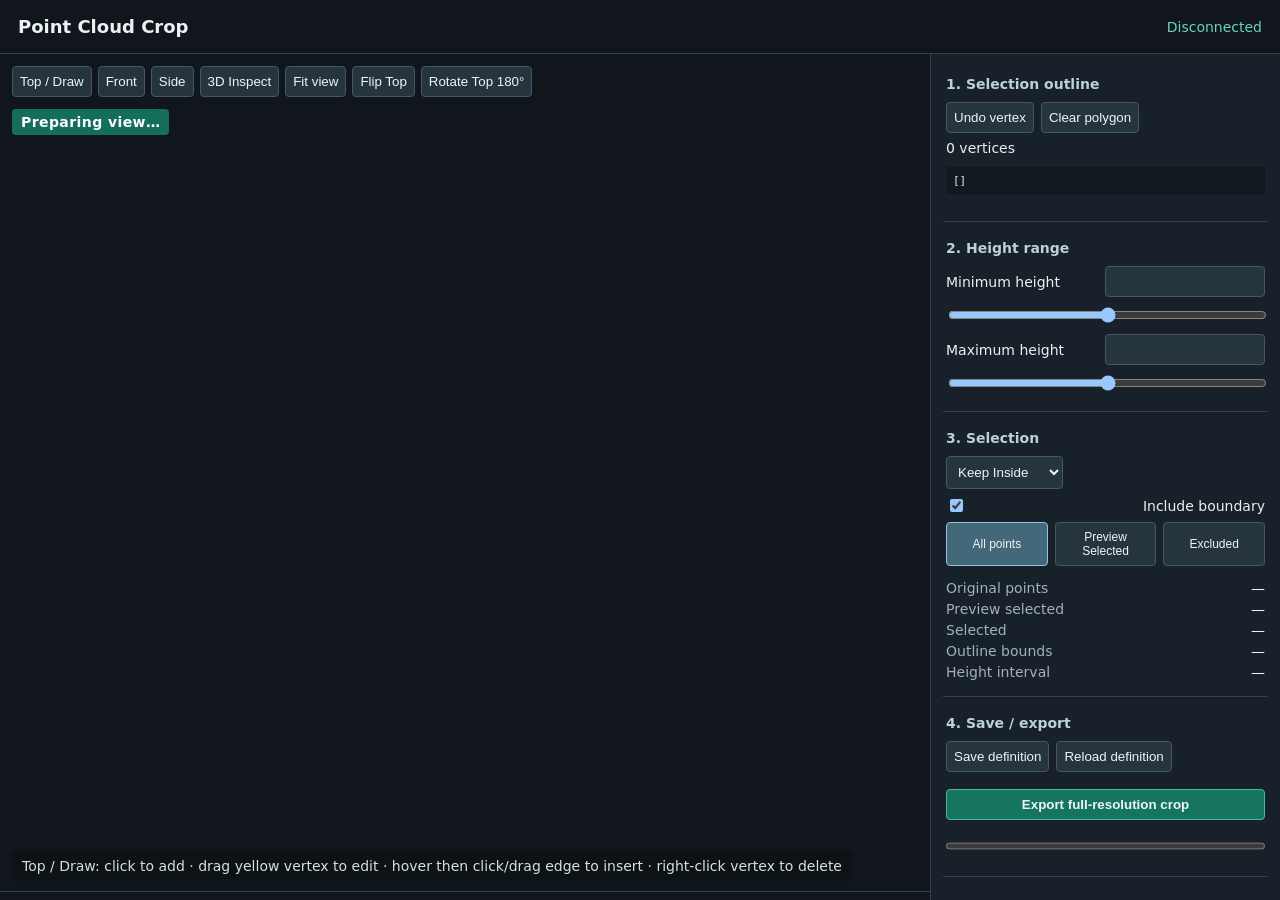
==== src/pointframe/crop_web/index.html @ 314c1176 "feat: add precision orbit controls for 3D inspect" ====
<!doctype html>
<html lang="en">
<head><meta charset="utf-8"><meta name="viewport" content="width=device-width,initial-scale=1"><title>PointFrame Crop</title><link rel="stylesheet" href="style.css"></head>
<body>
  <header><h1>Point Cloud Crop</h1><div id="status">Connecting…</div></header>
  <main>
    <section class="viewer">
      <canvas id="gl"></canvas><canvas id="overlay"></canvas>
      <div class="viewbar">
        <button data-view="top">Top / Draw</button><button data-view="front">Front</button>
        <button data-view="side">Side</button><button data-view="inspect">3D Inspect</button>
        <button id="fitView">Fit view</button><button id="flipTop" class="topControl">Flip Top</button>
        <button id="rotateTop" class="topControl">Rotate Top 180°</button><button id="useView">Use current view as Top</button>
        <label id="verticalLockControl"><input id="verticalLock" type="checkbox" checked> Lock vertical axis</label>
      </div>
      <div id="precisionControls" hidden>
        <label>
          Azimuth
          <span id="azimuthValue">0.0°</span>
        </label>
        <input
          id="azimuthRange"
          type="range"
          min="-180"
          max="180"
          step="0.1"
          value="0"
        >
      </div>
      <div id="elevationControl" hidden>
        <label>
          Elevation
          <span id="elevationValue">0.0°</span>
        </label>

        <input
          id="elevationRange"
          type="range"
          min="-89.9"
          max="89.9"
          step="0.1"
          value="45"
        >
      </div>
      <div id="modeBadge">Preparing view…</div>
      <pre id="orbitDebug" aria-live="polite"></pre>
      <div class="hint" id="controlsHint">Top / Draw: click to add · drag yellow vertex to edit · hover then click/drag edge to insert · right-click vertex to delete</div>
    </section>
    <aside>
      <section><h2>1. Selection outline</h2>
        <div class="row"><button id="undo">Undo vertex</button><button id="clear">Clear polygon</button></div>
        <div><span id="vertexCount">0</span> vertices</div><pre id="coords">[]</pre>
      </section>
      <section><h2>2. Height range</h2>
        <label>Minimum height <input id="wmin" type="number" step="any"></label><input id="wminRange" type="range" step="any">
        <label>Maximum height <input id="wmax" type="number" step="any"></label><input id="wmaxRange" type="range" step="any">
        <small id="wBounds"></small>
      </section>
      <section><h2>3. Selection</h2>
        <label><select id="keep"><option value="inside">Keep Inside</option><option value="outside">Keep Outside</option></select></label>
        <label><input id="boundary" type="checkbox" checked> Include boundary</label>
        <div class="segmented"><button data-mode="all" class="active">All points</button><button data-mode="selected">Preview Selected</button><button data-mode="excluded">Excluded</button></div>
        <dl><dt>Original points</dt><dd id="originalCount">—</dd><dt>Preview selected</dt><dd id="selectedCount">—</dd><dt>Selected</dt><dd id="percent">—</dd><dt>Outline bounds</dt><dd id="uvBounds">—</dd><dt>Height interval</dt><dd id="wInterval">—</dd></dl>
      </section>
      <section><h2>4. Save / export</h2>
        <div class="row"><button id="save">Save definition</button><button id="load">Reload definition</button></div>
        <button id="export" class="primary">Export full-resolution crop</button>
        <div id="legacyExport" class="subtle"></div>
        <progress id="progress" max="1" value="0"></progress><div id="message"></div>
        <div id="report"></div>
      </section>
    </aside>
  </main>
  <dialog id="exportDialog">
    <h2>Existing exports</h2>
    <p id="exportDialogMessage"></p>
    <div class="dialogActions"><button id="exportNew" class="primary">Export as new version</button><button id="exportReplace" class="danger">Replace latest export</button><button id="exportCancel">Cancel</button></div>
  </dialog>
  <script src="navigation.js"></script><script src="polygon.js"></script><script src="app.js"></script>
</body></html>
---- src/pointframe/crop_web/style.css ----
:root{color-scheme:dark;--bg:#10161b;--panel:#182129;--line:#33434e;--accent:#67d5b5;--warn:#ffd166}*{box-sizing:border-box}body{margin:0;background:var(--bg);color:#eaf1f3;font:14px system-ui,sans-serif}header{height:54px;padding:0 18px;display:flex;align-items:center;justify-content:space-between;border-bottom:1px solid var(--line)}h1{font-size:18px}h2{font-size:14px;margin:0 0 10px;color:#bcd0d7}main{height:calc(100vh - 54px);display:grid;grid-template-columns:minmax(0,1fr) 350px}.viewer{position:relative;overflow:hidden}canvas{position:absolute;width:100%;height:100%;inset:0}#overlay{pointer-events:none}.viewbar{position:absolute;top:12px;left:12px;display:flex;gap:6px}.hint{position:absolute;bottom:10px;left:12px;background:#0d1318ee;padding:7px 10px;border-radius:4px;color:#d4e0e4}#modeBadge{position:absolute;top:55px;left:12px;padding:5px 9px;border-radius:4px;background:#16755fee;color:white;font-weight:700;letter-spacing:.03em}#orbitDebug{display:none;position:absolute;top:92px;left:12px;margin:0;max-height:none;background:#0d1318dd;color:#ffd99a;line-height:1.4;pointer-events:none}body.inspect #modeBadge{background:#925f20ee}body.inspect #orbitDebug{display:block}body.inspect .viewer{outline:2px solid #a96f25;outline-offset:-2px}.viewbar button.active{background:#16755f;border-color:#67d5b5}#useView{display:none;background:#714d1f;border-color:#c68a3c}body.inspect #useView{display:inline-block}#verticalLockControl{display:none;align-items:center;justify-content:flex-start;margin:0;padding:6px 8px;border:1px solid #435864;border-radius:4px;background:#26343d;white-space:nowrap}body.inspect #verticalLockControl{display:flex}aside{overflow:auto;background:var(--panel);border-left:1px solid var(--line);padding:12px}section{border-bottom:1px solid var(--line);padding:10px 3px 16px;margin-bottom:8px}button,select,input{background:#26343d;color:#edf5f6;border:1px solid #435864;border-radius:4px;padding:7px}button{cursor:pointer}button:hover{border-color:var(--accent)}button.primary{width:100%;margin-top:10px;background:#16755f;border-color:#47b99c;font-weight:700}button.danger{border-color:#a85b5b;color:#ffd7d7}.row,.segmented{display:flex;gap:7px;margin:7px 0}.segmented button{flex:1;font-size:12px}.segmented .active{background:#42687a;border-color:#8fc8dc}label{display:flex;align-items:center;justify-content:space-between;gap:8px;margin:7px 0}input[type=number]{width:160px}input[type=range]{width:100%;padding:0}input[type=checkbox]{width:auto}pre{max-height:115px;overflow:auto;background:#11191e;padding:7px;font-size:11px}dl{display:grid;grid-template-columns:1fr 1.2fr;gap:5px;margin-bottom:0}dt{color:#9fb2ba}dd{margin:0;text-align:right}progress{width:100%;margin-top:12px}#message,#report{font-size:12px;margin-top:7px;overflow-wrap:anywhere}#report{white-space:pre-line}.subtle{font-size:11px;color:#9fb2ba;margin-top:7px}#status{color:var(--accent)}dialog{width:min(460px,90vw);background:var(--panel);color:#eaf1f3;border:1px solid var(--line);border-radius:7px;padding:20px}dialog::backdrop{background:#05090dbb}.dialogActions{display:grid;gap:8px}.dialogActions button.primary{margin:0}.dialogActions button{width:100%}@media(max-width:850px){main{grid-template-columns:1fr 310px}}
#precisionControls{
  position:absolute;
  top:88px;
  left:200px;
  right:18px;
  z-index:5;
  display:flex;
  align-items:center;
  gap:10px;
  padding:6px 10px;
  background:#0d1318dd;
  border:1px solid #435864;
  border-radius:4px;
}

#precisionControls[hidden]{
  display:none;
}

#precisionControls label{
  margin:0;
  justify-content:flex-start;
  white-space:nowrap;
}

#precisionControls input[type=range]{
  flex:1;
  width:auto;
  min-width:180px;
}

#elevationControl{
  position:absolute;
  top:145px;
  right:18px;
  bottom:55px;
  z-index:6;
  display:flex;
  flex-direction:column;
  align-items:center;
  gap:8px;
  padding:10px 7px;
  background:#0d1318dd;
  border:1px solid #435864;
  border-radius:4px;
}

#elevationControl[hidden]{
  display:none;
}

#elevationControl label{
  margin:0;
  flex-direction:column;
  justify-content:flex-start;
  gap:3px;
  font-size:12px;
  white-space:nowrap;
}

#elevationRange{
  writing-mode:vertical-lr;
  direction:rtl;
  width:20px;
  height:100%;
  min-height:180px;
  padding:0;
}
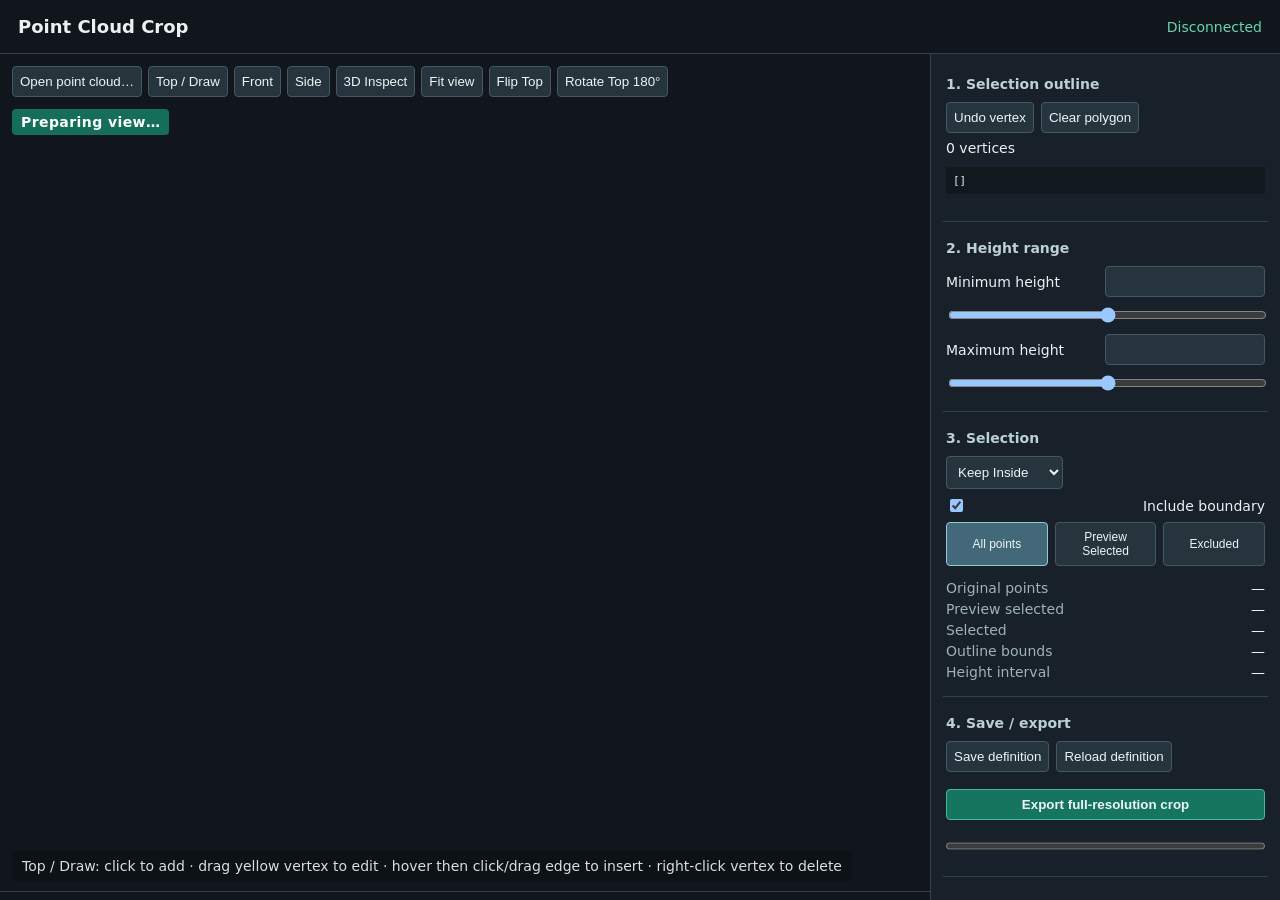
==== commit 5606c7d4: "feat: add precision camera controls for 3D inspect" ====
--- a/src/pointframe/crop_web/index.html
+++ b/src/pointframe/crop_web/index.html
@@ -7,6 +7,7 @@
     <section class="viewer">
       <canvas id="gl"></canvas><canvas id="overlay"></canvas>
       <div class="viewbar">
+        <button id="openCloud">Open point cloud…</button>
         <button data-view="top">Top / Draw</button><button data-view="front">Front</button>
         <button data-view="side">Side</button><button data-view="inspect">3D Inspect</button>
         <button id="fitView">Fit view</button><button id="flipTop" class="topControl">Flip Top</button>
@@ -14,33 +15,18 @@
         <label id="verticalLockControl"><input id="verticalLock" type="checkbox" checked> Lock vertical axis</label>
       </div>
       <div id="precisionControls" hidden>
-        <label>
-          Azimuth
-          <span id="azimuthValue">0.0°</span>
-        </label>
-        <input
-          id="azimuthRange"
-          type="range"
-          min="-180"
-          max="180"
-          step="0.1"
-          value="0"
-        >
+        <div class="angleControlRow">
+          <div class="angleLabel">Azimuth <span data-angle-value>0.0°</span></div>
+          <div class="angleRuler horizontal" id="azimuthRuler"><canvas></canvas><i aria-hidden="true"></i></div>
+        </div>
+        <div class="angleControlRow">
+          <div class="angleLabel">Roll <span data-angle-value>0.0°</span></div>
+          <div class="angleRuler horizontal" id="rollRuler"><canvas></canvas><i aria-hidden="true"></i></div>
+        </div>
       </div>
       <div id="elevationControl" hidden>
-        <label>
-          Elevation
-          <span id="elevationValue">0.0°</span>
-        </label>
-
-        <input
-          id="elevationRange"
-          type="range"
-          min="-89.9"
-          max="89.9"
-          step="0.1"
-          value="45"
-        >
+        <div class="angleLabel">Elevation <span data-angle-value>0.0°</span></div>
+        <div class="angleRuler vertical" id="elevationRuler"><canvas></canvas><i aria-hidden="true"></i></div>
       </div>
       <div id="modeBadge">Preparing view…</div>
       <pre id="orbitDebug" aria-live="polite"></pre>
@@ -76,5 +62,5 @@
     <p id="exportDialogMessage"></p>
     <div class="dialogActions"><button id="exportNew" class="primary">Export as new version</button><button id="exportReplace" class="danger">Replace latest export</button><button id="exportCancel">Cancel</button></div>
   </dialog>
-  <script src="navigation.js"></script><script src="polygon.js"></script><script src="app.js"></script>
+  <script src="navigation.js"></script><script src="polygon.js"></script><script src="angle-ruler.js"></script><script src="app.js"></script>
 </body></html>
--- a/src/pointframe/crop_web/style.css
+++ b/src/pointframe/crop_web/style.css
@@ -6,8 +6,8 @@
   right:18px;
   z-index:5;
   display:flex;
-  align-items:center;
-  gap:10px;
+  flex-direction:column;
+  gap:6px;
   padding:6px 10px;
   background:#0d1318dd;
   border:1px solid #435864;
@@ -18,21 +18,9 @@
   display:none;
 }
 
-#precisionControls label{
-  margin:0;
-  justify-content:flex-start;
-  white-space:nowrap;
-}
-
-#precisionControls input[type=range]{
-  flex:1;
-  width:auto;
-  min-width:180px;
-}
-
 #elevationControl{
   position:absolute;
-  top:145px;
+  top:188px;
   right:18px;
   bottom:55px;
   z-index:6;
@@ -50,20 +38,20 @@
   display:none;
 }
 
-#elevationControl label{
-  margin:0;
-  flex-direction:column;
-  justify-content:flex-start;
-  gap:3px;
-  font-size:12px;
-  white-space:nowrap;
-}
+.angleLabel{font-size:12px;white-space:nowrap}.angleLabel span{color:var(--warn);font-variant-numeric:tabular-nums;margin-left:5px}
+.angleControlRow{display:flex;align-items:center;gap:12px;width:100%}.angleControlRow .angleLabel{width:112px}
+.angleRuler{position:relative;overflow:hidden;cursor:grab;touch-action:none;user-select:none}.angleRuler.dragging{cursor:grabbing}.angleRuler canvas{position:absolute;inset:0;width:100%;height:100%}.angleRuler i{position:absolute;display:block;pointer-events:none;background:var(--warn)}
+.angleRuler.horizontal{flex:1;height:34px;min-width:180px}.angleRuler.horizontal i{left:50%;bottom:0;width:2px;height:18px;transform:translateX(-1px)}
+.angleRuler.vertical{flex:1;width:62px;min-height:180px}.angleRuler.vertical i{top:50%;right:0;width:22px;height:2px;transform:translateY(-1px)}
+#elevationControl .angleLabel{display:flex;flex-direction:column;align-items:center;gap:2px}#elevationControl .angleLabel span{margin-left:0}
 
-#elevationRange{
-  writing-mode:vertical-lr;
-  direction:rtl;
-  width:20px;
-  height:100%;
-  min-height:180px;
-  padding:0;
+@media (max-width: 1200px) {
+  #precisionControls {
+    left: 12px;
+    right: 18px;
+  }
+
+  body.inspect #orbitDebug {
+    top: 182px;
+  }
 }
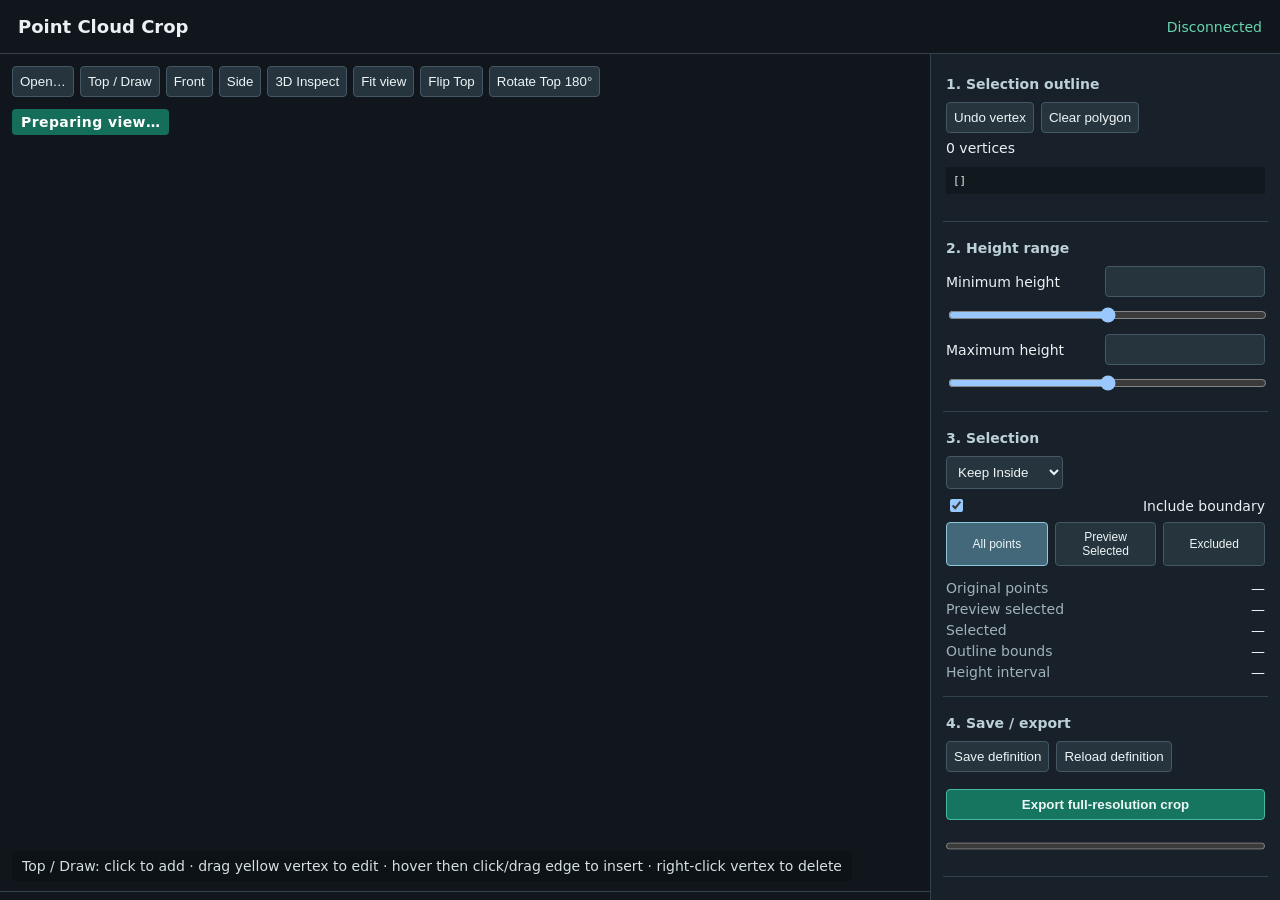
==== commit 74c5356e: "ui: shorten open action label" ====
--- a/src/pointframe/crop_web/index.html
+++ b/src/pointframe/crop_web/index.html
@@ -7,7 +7,7 @@
     <section class="viewer">
       <canvas id="gl"></canvas><canvas id="overlay"></canvas>
       <div class="viewbar">
-        <button id="openCloud">Open point cloud…</button>
+        <button id="openCloud">Open…</button>
         <button data-view="top">Top / Draw</button><button data-view="front">Front</button>
         <button data-view="side">Side</button><button data-view="inspect">3D Inspect</button>
         <button id="fitView">Fit view</button><button id="flipTop" class="topControl">Flip Top</button>
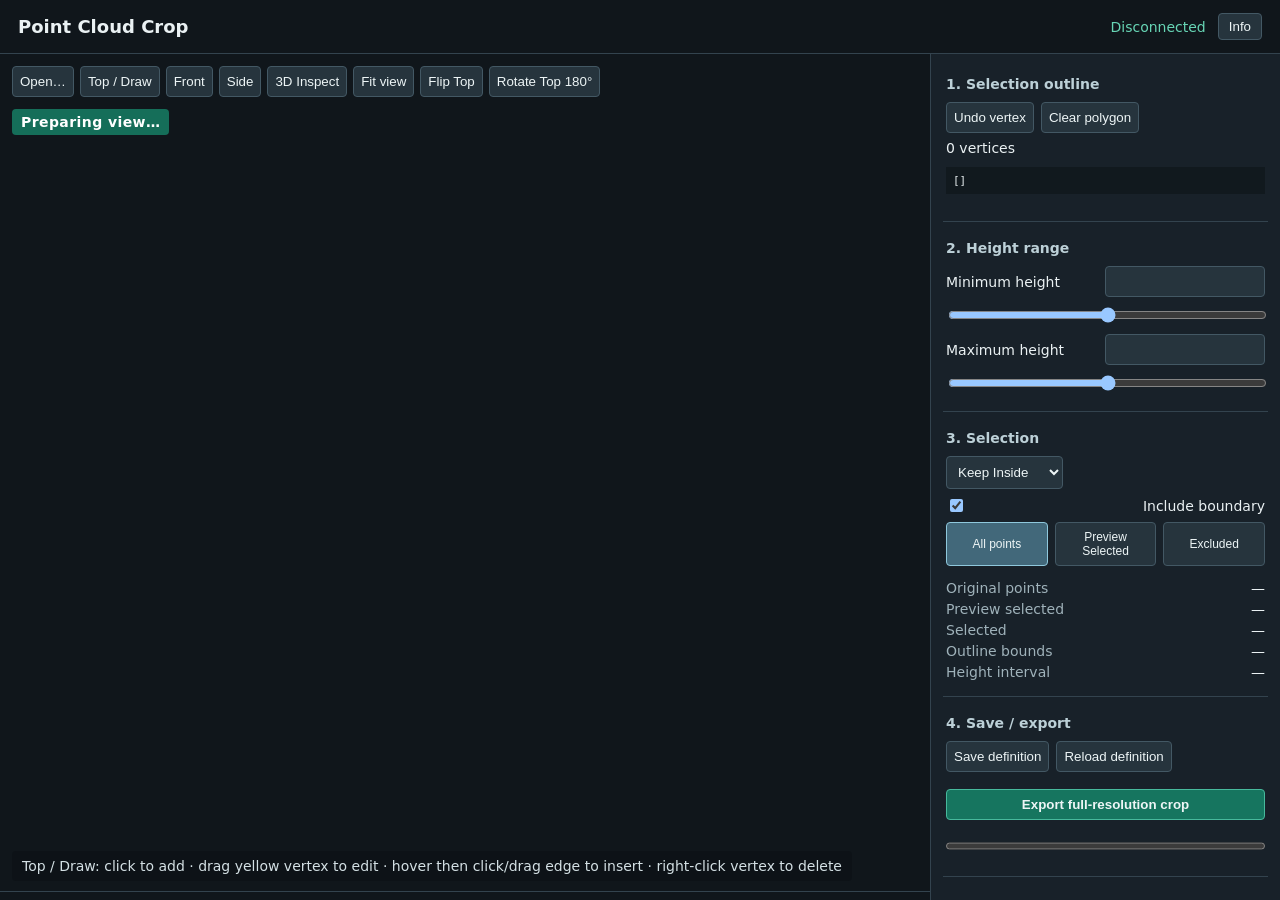
==== commit 4df4174a: "feat: add PointFrame info dialog" ====
--- a/src/pointframe/crop_web/index.html
+++ b/src/pointframe/crop_web/index.html
@@ -2,7 +2,7 @@
 <html lang="en">
 <head><meta charset="utf-8"><meta name="viewport" content="width=device-width,initial-scale=1"><title>PointFrame Crop</title><link rel="stylesheet" href="style.css"></head>
 <body>
-  <header><h1>Point Cloud Crop</h1><div id="status">Connecting…</div></header>
+  <header><h1>Point Cloud Crop</h1><div class="headerActions"><div id="status">Connecting…</div><button id="helpButton">Info</button></div></header>
   <main>
     <section class="viewer">
       <canvas id="gl"></canvas><canvas id="overlay"></canvas>
@@ -62,5 +62,40 @@
     <p id="exportDialogMessage"></p>
     <div class="dialogActions"><button id="exportNew" class="primary">Export as new version</button><button id="exportReplace" class="danger">Replace latest export</button><button id="exportCancel">Cancel</button></div>
   </dialog>
+  <dialog id="helpDialog" aria-labelledby="helpTitle">
+    <div class="helpHeader"><h2 id="helpTitle">PointFrame</h2><button id="helpClose" aria-label="Close help">Close</button></div>
+    <div class="helpSection">
+      <h3>Controls</h3>
+      <h4>3D Inspect</h4>
+      <dl class="helpList">
+        <dt>Left drag</dt><dd>Free orbit</dd>
+        <dt>Right/Middle drag</dt><dd>Pan</dd>
+        <dt>Mouse wheel</dt><dd>Zoom</dd>
+        <dt>Double click</dt><dd>Set orbit pivot</dd>
+        <dt>Azimuth</dt><dd>Rotate around vertical axis</dd>
+        <dt>Elevation</dt><dd>Rotate above/below the scene</dd>
+        <dt>Roll</dt><dd>Rotate around the viewing axis / level the view</dd>
+      </dl>
+      <h4>Top / Draw</h4>
+      <dl class="helpList">
+        <dt>Left click</dt><dd>Add polygon vertex</dd>
+        <dt>Drag vertex</dt><dd>Move vertex</dd>
+        <dt>Click/drag edge</dt><dd>Insert vertex</dd>
+        <dt>Right click vertex</dt><dd>Delete vertex</dd>
+      </dl>
+    </div>
+    <div class="helpSection">
+      <h3>Supported formats</h3>
+      <p>Currently supported:</p>
+      <ul><li>PLY</li><li>XYZ coordinates required</li><li>RGB optional</li><li>normals optional</li></ul>
+    </div>
+    <div class="helpSection">
+      <h3>About PointFrame</h3>
+      <p><strong>PointFrame</strong><br>Version 0.1.0</p>
+      <p>Point-cloud alignment and precision cropping tool.</p>
+      <p>Processing is performed locally on your computer.</p>
+      <p>Repository:<br><a href="https://github.com/Maysker/PointFrame" target="_blank" rel="noopener noreferrer">https://github.com/Maysker/PointFrame</a></p>
+    </div>
+  </dialog>
   <script src="navigation.js"></script><script src="polygon.js"></script><script src="angle-ruler.js"></script><script src="app.js"></script>
 </body></html>
--- a/src/pointframe/crop_web/style.css
+++ b/src/pointframe/crop_web/style.css
@@ -1,4 +1,4 @@
-:root{color-scheme:dark;--bg:#10161b;--panel:#182129;--line:#33434e;--accent:#67d5b5;--warn:#ffd166}*{box-sizing:border-box}body{margin:0;background:var(--bg);color:#eaf1f3;font:14px system-ui,sans-serif}header{height:54px;padding:0 18px;display:flex;align-items:center;justify-content:space-between;border-bottom:1px solid var(--line)}h1{font-size:18px}h2{font-size:14px;margin:0 0 10px;color:#bcd0d7}main{height:calc(100vh - 54px);display:grid;grid-template-columns:minmax(0,1fr) 350px}.viewer{position:relative;overflow:hidden}canvas{position:absolute;width:100%;height:100%;inset:0}#overlay{pointer-events:none}.viewbar{position:absolute;top:12px;left:12px;display:flex;gap:6px}.hint{position:absolute;bottom:10px;left:12px;background:#0d1318ee;padding:7px 10px;border-radius:4px;color:#d4e0e4}#modeBadge{position:absolute;top:55px;left:12px;padding:5px 9px;border-radius:4px;background:#16755fee;color:white;font-weight:700;letter-spacing:.03em}#orbitDebug{display:none;position:absolute;top:92px;left:12px;margin:0;max-height:none;background:#0d1318dd;color:#ffd99a;line-height:1.4;pointer-events:none}body.inspect #modeBadge{background:#925f20ee}body.inspect #orbitDebug{display:block}body.inspect .viewer{outline:2px solid #a96f25;outline-offset:-2px}.viewbar button.active{background:#16755f;border-color:#67d5b5}#useView{display:none;background:#714d1f;border-color:#c68a3c}body.inspect #useView{display:inline-block}#verticalLockControl{display:none;align-items:center;justify-content:flex-start;margin:0;padding:6px 8px;border:1px solid #435864;border-radius:4px;background:#26343d;white-space:nowrap}body.inspect #verticalLockControl{display:flex}aside{overflow:auto;background:var(--panel);border-left:1px solid var(--line);padding:12px}section{border-bottom:1px solid var(--line);padding:10px 3px 16px;margin-bottom:8px}button,select,input{background:#26343d;color:#edf5f6;border:1px solid #435864;border-radius:4px;padding:7px}button{cursor:pointer}button:hover{border-color:var(--accent)}button.primary{width:100%;margin-top:10px;background:#16755f;border-color:#47b99c;font-weight:700}button.danger{border-color:#a85b5b;color:#ffd7d7}.row,.segmented{display:flex;gap:7px;margin:7px 0}.segmented button{flex:1;font-size:12px}.segmented .active{background:#42687a;border-color:#8fc8dc}label{display:flex;align-items:center;justify-content:space-between;gap:8px;margin:7px 0}input[type=number]{width:160px}input[type=range]{width:100%;padding:0}input[type=checkbox]{width:auto}pre{max-height:115px;overflow:auto;background:#11191e;padding:7px;font-size:11px}dl{display:grid;grid-template-columns:1fr 1.2fr;gap:5px;margin-bottom:0}dt{color:#9fb2ba}dd{margin:0;text-align:right}progress{width:100%;margin-top:12px}#message,#report{font-size:12px;margin-top:7px;overflow-wrap:anywhere}#report{white-space:pre-line}.subtle{font-size:11px;color:#9fb2ba;margin-top:7px}#status{color:var(--accent)}dialog{width:min(460px,90vw);background:var(--panel);color:#eaf1f3;border:1px solid var(--line);border-radius:7px;padding:20px}dialog::backdrop{background:#05090dbb}.dialogActions{display:grid;gap:8px}.dialogActions button.primary{margin:0}.dialogActions button{width:100%}@media(max-width:850px){main{grid-template-columns:1fr 310px}}
+:root{color-scheme:dark;--bg:#10161b;--panel:#182129;--line:#33434e;--accent:#67d5b5;--warn:#ffd166}*{box-sizing:border-box}body{margin:0;background:var(--bg);color:#eaf1f3;font:14px system-ui,sans-serif}header{height:54px;padding:0 18px;display:flex;align-items:center;justify-content:space-between;border-bottom:1px solid var(--line)}h1{font-size:18px}h2{font-size:14px;margin:0 0 10px;color:#bcd0d7}main{height:calc(100vh - 54px);display:grid;grid-template-columns:minmax(0,1fr) 350px}.viewer{position:relative;overflow:hidden}canvas{position:absolute;width:100%;height:100%;inset:0}#overlay{pointer-events:none}.viewbar{position:absolute;top:12px;left:12px;display:flex;gap:6px}.hint{position:absolute;bottom:10px;left:12px;background:#0d1318ee;padding:7px 10px;border-radius:4px;color:#d4e0e4}#modeBadge{position:absolute;top:55px;left:12px;padding:5px 9px;border-radius:4px;background:#16755fee;color:white;font-weight:700;letter-spacing:.03em}#orbitDebug{display:none;position:absolute;top:92px;left:12px;margin:0;max-height:none;background:#0d1318dd;color:#ffd99a;line-height:1.4;pointer-events:none}body.inspect #modeBadge{background:#925f20ee}body.inspect #orbitDebug{display:block}body.inspect .viewer{outline:2px solid #a96f25;outline-offset:-2px}.viewbar button.active{background:#16755f;border-color:#67d5b5}#useView{display:none;background:#714d1f;border-color:#c68a3c}body.inspect #useView{display:inline-block}#verticalLockControl{display:none;align-items:center;justify-content:flex-start;margin:0;padding:6px 8px;border:1px solid #435864;border-radius:4px;background:#26343d;white-space:nowrap}body.inspect #verticalLockControl{display:flex}aside{overflow:auto;background:var(--panel);border-left:1px solid var(--line);padding:12px}section{border-bottom:1px solid var(--line);padding:10px 3px 16px;margin-bottom:8px}button,select,input{background:#26343d;color:#edf5f6;border:1px solid #435864;border-radius:4px;padding:7px}button{cursor:pointer}button:hover{border-color:var(--accent)}button.primary{width:100%;margin-top:10px;background:#16755f;border-color:#47b99c;font-weight:700}button.danger{border-color:#a85b5b;color:#ffd7d7}.row,.segmented{display:flex;gap:7px;margin:7px 0}.segmented button{flex:1;font-size:12px}.segmented .active{background:#42687a;border-color:#8fc8dc}label{display:flex;align-items:center;justify-content:space-between;gap:8px;margin:7px 0}input[type=number]{width:160px}input[type=range]{width:100%;padding:0}input[type=checkbox]{width:auto}pre{max-height:115px;overflow:auto;background:#11191e;padding:7px;font-size:11px}dl{display:grid;grid-template-columns:1fr 1.2fr;gap:5px;margin-bottom:0}dt{color:#9fb2ba}dd{margin:0;text-align:right}progress{width:100%;margin-top:12px}#message,#report{font-size:12px;margin-top:7px;overflow-wrap:anywhere}#report{white-space:pre-line}.subtle{font-size:11px;color:#9fb2ba;margin-top:7px}#status{color:var(--accent)}dialog{width:min(460px,90vw);background:var(--panel);color:#eaf1f3;border:1px solid var(--line);border-radius:7px;padding:20px}dialog::backdrop{background:#05090dbb}.dialogActions{display:grid;gap:8px}.dialogActions button.primary{margin:0}.dialogActions button{width:100%}.headerActions{display:flex;align-items:center;gap:12px}#helpButton{padding:5px 10px}.helpHeader{display:flex;align-items:center;justify-content:space-between;gap:12px}.helpHeader h2{margin:0;font-size:16px}.helpSection{padding:12px 0;border-bottom:1px solid var(--line)}.helpSection:last-child{border-bottom:0;padding-bottom:0}.helpSection h3{margin:0 0 8px;font-size:14px;color:#dbe8eb}.helpSection h4{margin:10px 0 5px;color:#bcd0d7}.helpSection p{margin:7px 0;line-height:1.4}.helpSection ul{margin:6px 0;padding-left:20px}.helpSection a{color:var(--accent);overflow-wrap:anywhere}.helpList{grid-template-columns:minmax(125px,.8fr) 1.5fr;margin:0;gap:4px 12px}.helpList dd{text-align:left}#helpDialog{width:min(540px,92vw);max-height:82vh;overflow:auto}@media(max-width:850px){main{grid-template-columns:1fr 310px}.helpList{grid-template-columns:1fr}.helpList dd{margin:0 0 5px}}
 #precisionControls{
   position:absolute;
   top:88px;
@@ -54,4 +54,4 @@
   body.inspect #orbitDebug {
     top: 182px;
   }
-}+}
